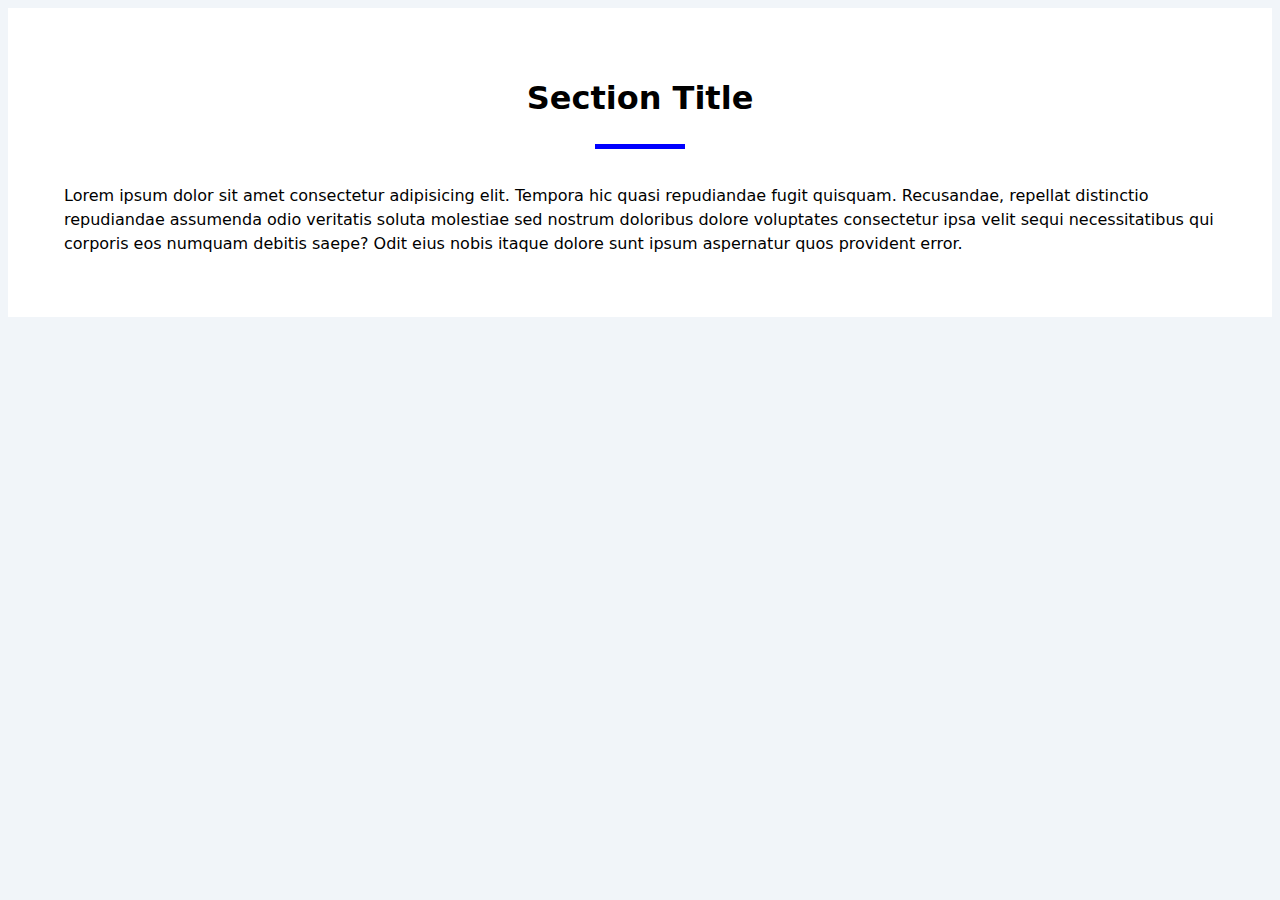
==== index.html @ a36c0e2c "display property project" ====
<!DOCTYPE html>
<html lang="en">
  <head>
    <meta charset="UTF-8" />
    <meta name="viewport" content="width=device-width, initial-scale=1.0" />
    <title>Display Property Project</title>
    <link rel="stylesheet" href="main.css" />
  </head>
  <body>
    <!-- section -->
    <div class="section">
      <!-- section Title -->
      <div class="section-title">
        <h1>Section Title</h1>
        <div class="title-underlying"></div>
      </div>
      <!-- end of section title -->
      <!-- section center -->
      <div class="section-center">
        <p>
          Lorem ipsum dolor sit amet consectetur adipisicing elit. Tempora hic
          quasi repudiandae fugit quisquam. Recusandae, repellat distinctio
          repudiandae assumenda odio veritatis soluta molestiae sed nostrum
          doloribus dolore voluptates consectetur ipsa velit sequi
          necessitatibus qui corporis eos numquam debitis saepe? Odit eius nobis
          itaque dolore sunt ipsum aspernatur quos provident error.
        </p>
      </div>
      <!-- end of section center -->
    </div>
    <!-- end of section  -->
  </body>
</html>
---- main.css ----
body {
  font-family: system-ui, -apple-system, BlinkMacSystemFont, "Segoe UI", Roboto,
    Oxygen, Ubuntu, Cantarell, "Open Sans", "Helvetica Neue", sans-serif;
  background: #f1f5f9;
  line-height: 1.5;
}
.section {
  padding: 45px 0;
  background: #fff;
}
.section-title {
  text-align: center;
  text-transform: capitalize;
}
.title-underlying {
  height: 5px;
  width: 90px;
  background: blue;
  margin: 0 auto;
  margin-bottom: 35px;
}
.section-center {
  width: 90vw;
  max-width: 1170px;
  margin: 0 auto;
}
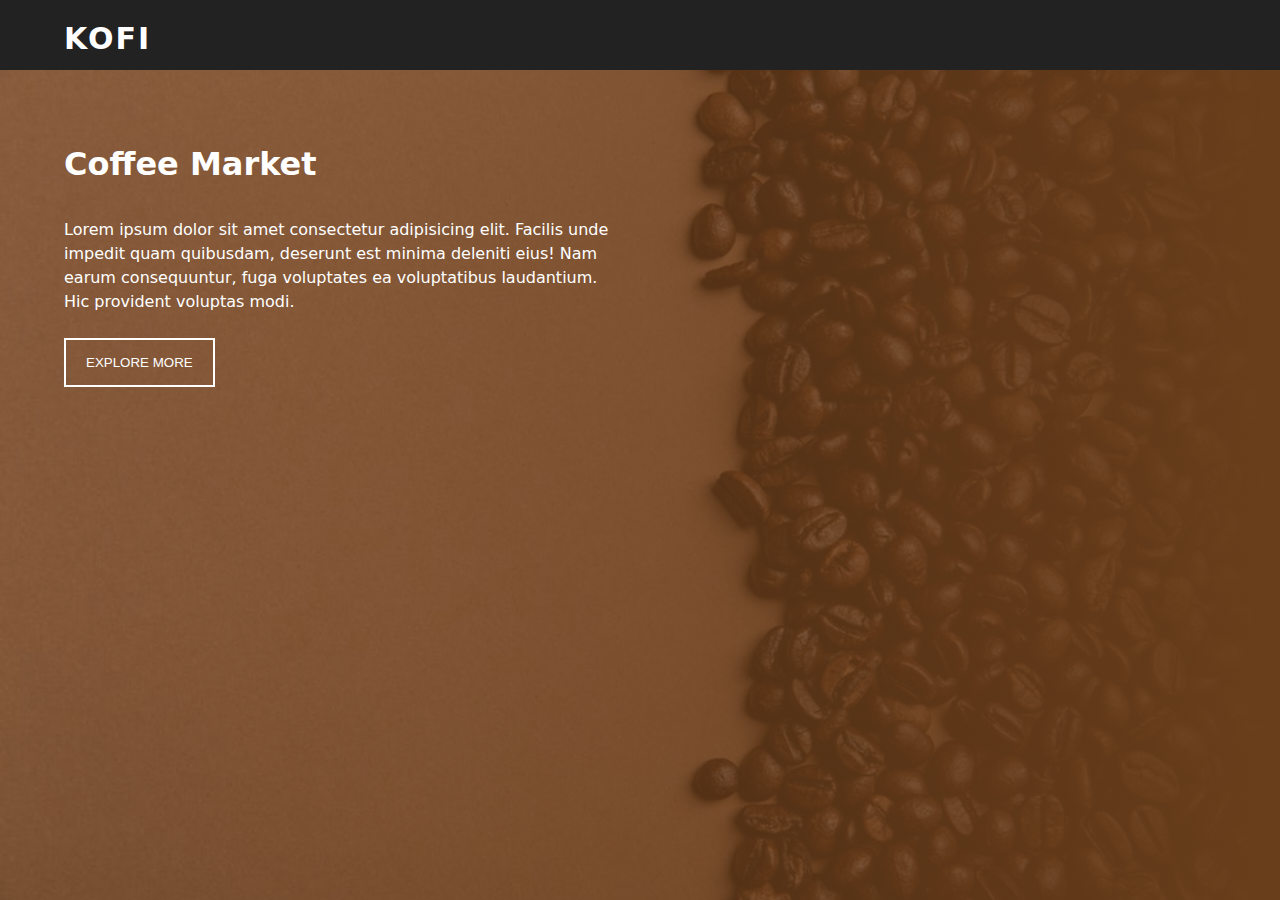
==== commit 94266a3b: "Background project" ====
--- a/index.html
+++ b/index.html
@@ -3,31 +3,36 @@
   <head>
     <meta charset="UTF-8" />
     <meta name="viewport" content="width=device-width, initial-scale=1.0" />
-    <title>Display Property Project</title>
+    <title>Background images project</title>
     <link rel="stylesheet" href="main.css" />
   </head>
   <body>
-    <!-- section -->
-    <div class="section">
-      <!-- section Title -->
-      <div class="section-title">
-        <h1>Section Title</h1>
-        <div class="title-underlying"></div>
+    <!-- div class nav -->
+    <div class="nav">
+      <div class="nav-center">
+        <span class="nav-title">KOFI</span>
       </div>
-      <!-- end of section title -->
-      <!-- section center -->
-      <div class="section-center">
+    </div>
+    <!-- end of the div class nav -->
+    <!-- div class hero -->
+    <div class="hero">
+      <!-- end of div class hero -->
+      <div class="hero-center">
+        <!-- heading -->
+        <h1>Coffee Market</h1>
+        <!-- paragraph -->
         <p>
-          Lorem ipsum dolor sit amet consectetur adipisicing elit. Tempora hic
-          quasi repudiandae fugit quisquam. Recusandae, repellat distinctio
-          repudiandae assumenda odio veritatis soluta molestiae sed nostrum
-          doloribus dolore voluptates consectetur ipsa velit sequi
-          necessitatibus qui corporis eos numquam debitis saepe? Odit eius nobis
-          itaque dolore sunt ipsum aspernatur quos provident error.
+          Lorem ipsum dolor sit amet consectetur adipisicing elit. Facilis unde
+          impedit quam quibusdam, deserunt est minima deleniti eius! Nam earum
+          consequuntur, fuga voluptates ea voluptatibus laudantium. Hic
+          provident voluptas modi.
         </p>
+        <!-- end of paragraph -->
+        <!-- button -->
+        <button class="hero-btn">Explore More</button>
+        <!-- end of the button  -->
       </div>
-      <!-- end of section center -->
     </div>
-    <!-- end of section  -->
+    <!-- end of the div class hero -->
   </body>
 </html>
--- a/main.css
+++ b/main.css
@@ -1,26 +1,62 @@
+* {
+  margin: 0;
+  padding: 0;
+  box-sizing: border-box;
+}
 body {
   font-family: system-ui, -apple-system, BlinkMacSystemFont, "Segoe UI", Roboto,
     Oxygen, Ubuntu, Cantarell, "Open Sans", "Helvetica Neue", sans-serif;
-  background: #f1f5f9;
   line-height: 1.5;
 }
-.section {
-  padding: 45px 0;
-  background: #fff;
+.nav {
+  height: 70px;
+  background: #222;
+  padding: 1rem 0;
 }
-.section-title {
-  text-align: center;
-  text-transform: capitalize;
+.nav-title {
+  font-size: 30px;
+  text-transform: uppercase;
+  font-weight: 700;
+  color: #fff;
+  letter-spacing: 2px;
 }
-.title-underlying {
-  height: 5px;
-  width: 90px;
-  background: blue;
-  margin: 0 auto;
-  margin-bottom: 35px;
-}
-.section-center {
+.nav-center {
   width: 90vw;
   max-width: 1170px;
   margin: 0 auto;
+  /* border: 2px solid red;
+  padding-left: 2rem; */
 }
+.hero {
+  background: linear-gradient(
+      to right,
+      rgba(105, 62, 27, 0.5),
+      rgba(105, 62, 27, 1)
+    ),
+    url(./images/background.jpeg) center/cover;
+  min-height: calc(100vh - 70px);
+}
+.hero-center {
+  width: 90vw;
+  max-width: 1170px;
+  margin: 0 auto;
+  padding: 70px 0;
+  color: #fff;
+}
+.hero-center h1 {
+  letter-spacing: 1.5;
+  text-transform: capitalize;
+  margin-bottom: 30px;
+}
+.hero-center p {
+  margin-bottom: 1.5rem;
+  max-width: 35em;
+}
+.hero-btn {
+  background: transparent;
+  border: #fff solid 2px;
+  padding: 15px 20px;
+  text-transform: uppercase;
+  color: #fff;
+  letter-spacing: 1.5;
+}
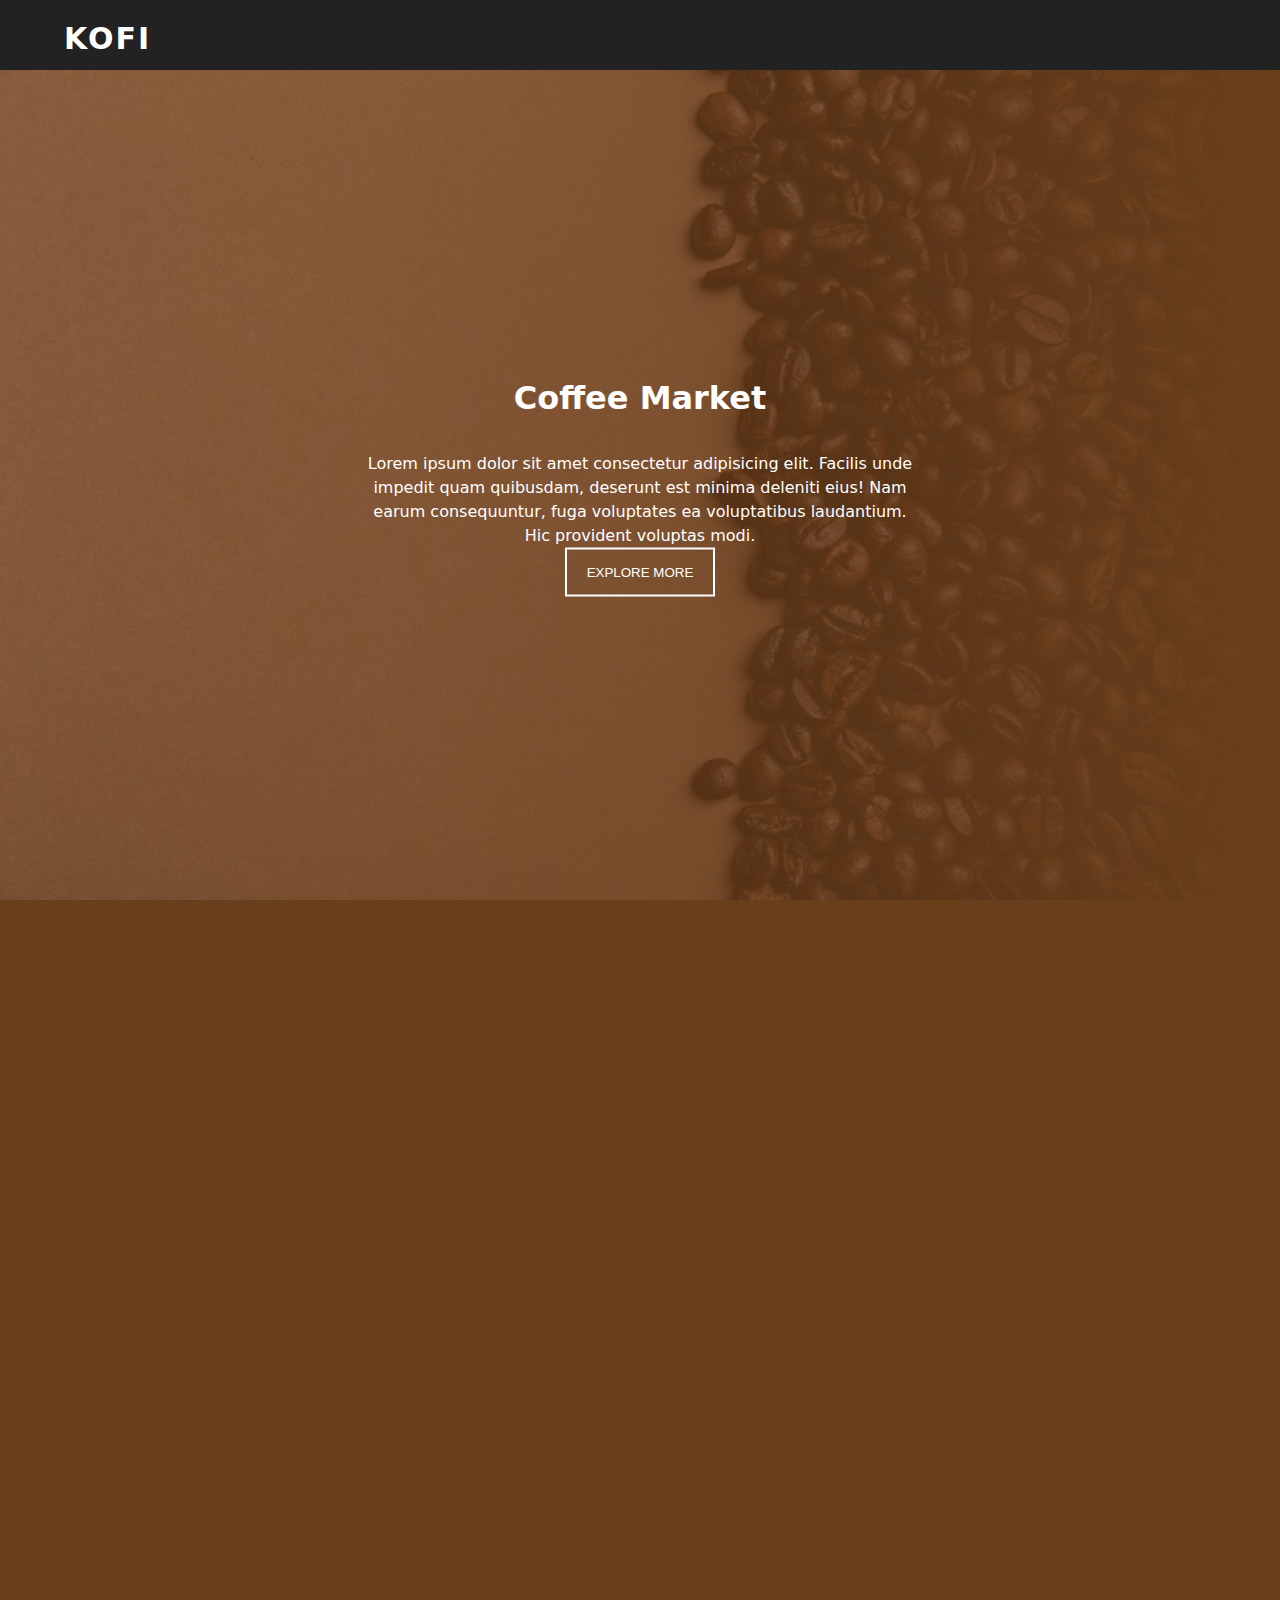
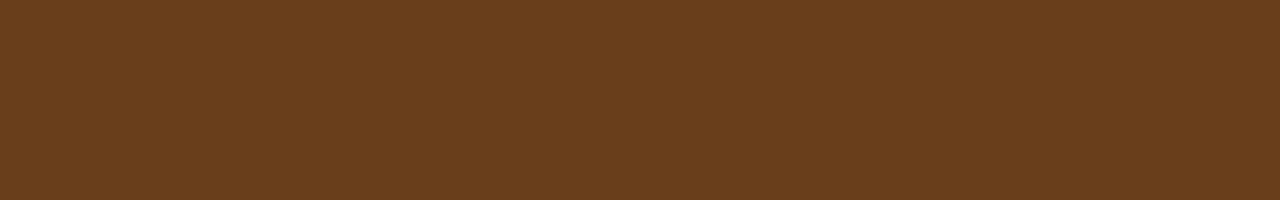
==== commit 1f170caa: "Position property project" ====
--- a/index.html
+++ b/index.html
@@ -3,7 +3,7 @@
   <head>
     <meta charset="UTF-8" />
     <meta name="viewport" content="width=device-width, initial-scale=1.0" />
-    <title>Background images project</title>
+    <title>position property project</title>
     <link rel="stylesheet" href="main.css" />
   </head>
   <body>
@@ -34,5 +34,8 @@
       </div>
     </div>
     <!-- end of the div class hero -->
+    <!-- div temp -->
+    <div class="temp"></div>
+    <!-- end of  div temp -->
   </body>
 </html>
--- a/main.css
+++ b/main.css
@@ -12,6 +12,9 @@
   height: 70px;
   background: #222;
   padding: 1rem 0;
+  position: sticky;
+  top: 0;
+  z-index: 9;
 }
 .nav-title {
   font-size: 30px;
@@ -28,13 +31,19 @@
   padding-left: 2rem; */
 }
 .hero {
-  background: linear-gradient(
-      to right,
-      rgba(105, 62, 27, 0.5),
-      rgba(105, 62, 27, 1)
-    ),
-    url(./images/background.jpeg) center/cover;
   min-height: calc(100vh - 70px);
+  background: rgba(105, 62, 27);
+  position: relative;
+}
+@media screen and (min-width: 768px) {
+  .hero {
+    background: linear-gradient(
+        to right,
+        rgba(105, 62, 27, 0.5),
+        rgba(105, 62, 27, 1)
+      ),
+      url(./images/background.jpeg) center/cover;
+  }
 }
 .hero-center {
   width: 90vw;
@@ -42,6 +51,12 @@
   margin: 0 auto;
   padding: 70px 0;
   color: #fff;
+  position: absolute;
+  top: 50%;
+  left: 50%;
+  transform: translate(-50%, -50%);
+  /* border: 2px solid red; */
+  text-align: center;
 }
 .hero-center h1 {
   letter-spacing: 1.5;
@@ -50,6 +65,7 @@
 }
 .hero-center p {
   margin-bottom: 1.5rem;
+  margin: 0 auto;
   max-width: 35em;
 }
 .hero-btn {
@@ -60,3 +76,8 @@
   color: #fff;
   letter-spacing: 1.5;
 }
+
+.temp {
+  min-height: 100vh;
+  background: rgba(105, 62, 27, 1);
+}
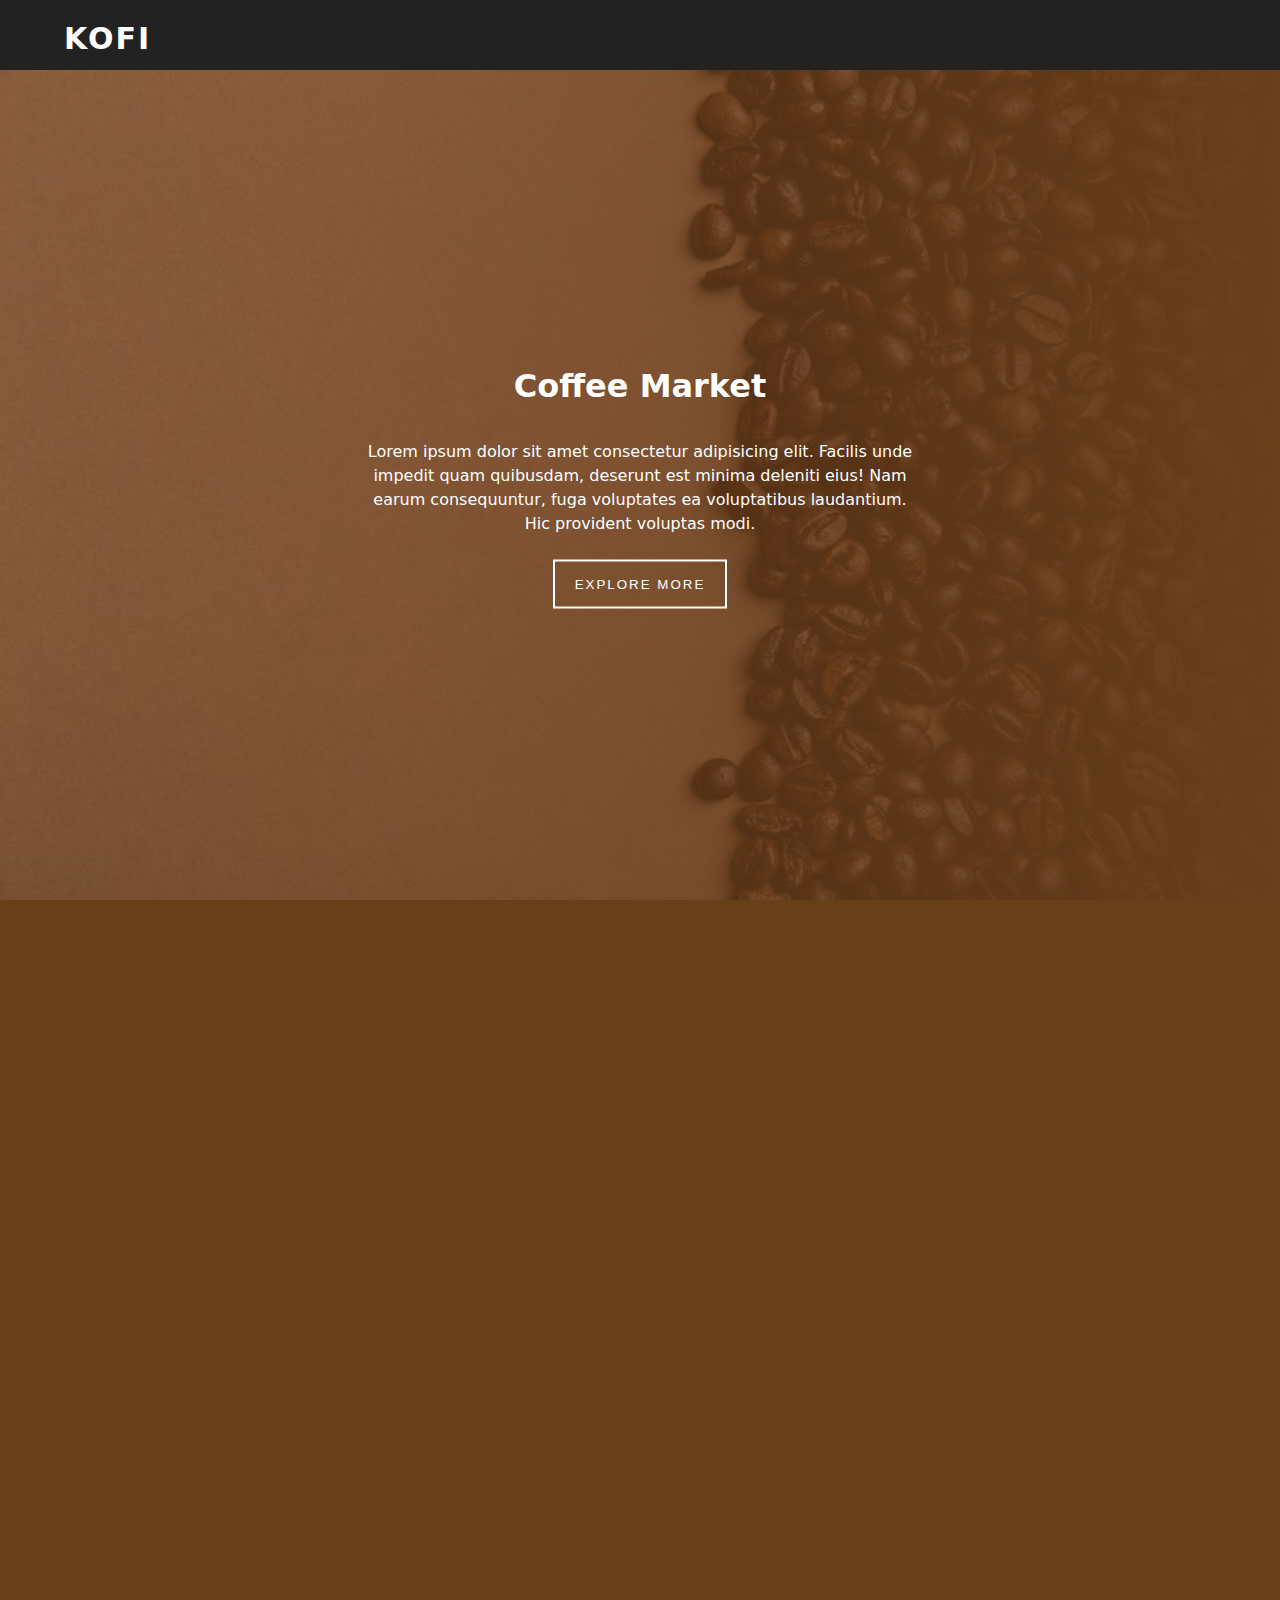
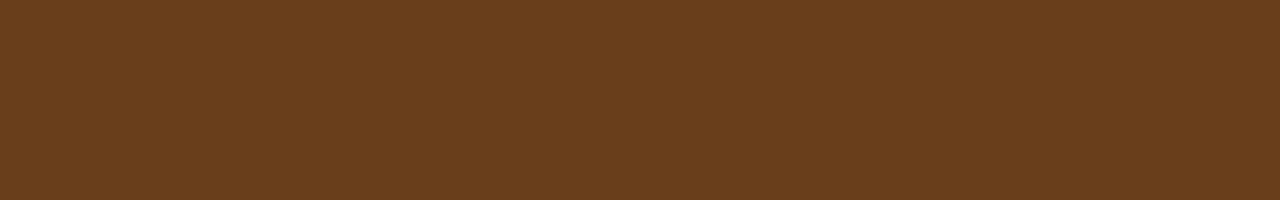
==== commit 8733c9de: "animation project" ====
--- a/index.html
+++ b/index.html
@@ -3,7 +3,7 @@
   <head>
     <meta charset="UTF-8" />
     <meta name="viewport" content="width=device-width, initial-scale=1.0" />
-    <title>position property project</title>
+    <title>animation property project</title>
     <link rel="stylesheet" href="main.css" />
   </head>
   <body>
@@ -18,16 +18,20 @@
     <div class="hero">
       <!-- end of div class hero -->
       <div class="hero-center">
-        <!-- heading -->
-        <h1>Coffee Market</h1>
-        <!-- paragraph -->
-        <p>
-          Lorem ipsum dolor sit amet consectetur adipisicing elit. Facilis unde
-          impedit quam quibusdam, deserunt est minima deleniti eius! Nam earum
-          consequuntur, fuga voluptates ea voluptatibus laudantium. Hic
-          provident voluptas modi.
-        </p>
-        <!-- end of paragraph -->
+        <!-- her-text -->
+        <div class="hero-text">
+          <!-- heading -->
+          <h1>Coffee Market</h1>
+          <!-- paragraph -->
+          <p>
+            Lorem ipsum dolor sit amet consectetur adipisicing elit. Facilis
+            unde impedit quam quibusdam, deserunt est minima deleniti eius! Nam
+            earum consequuntur, fuga voluptates ea voluptatibus laudantium. Hic
+            provident voluptas modi.
+          </p>
+          <!-- end of paragraph -->
+        </div>
+        <!-- end of hero text -->
         <!-- button -->
         <button class="hero-btn">Explore More</button>
         <!-- end of the button  -->
--- a/main.css
+++ b/main.css
@@ -49,7 +49,7 @@
   width: 90vw;
   max-width: 1170px;
   margin: 0 auto;
-  padding: 70px 0;
+  padding: 5rem 0;
   color: #fff;
   position: absolute;
   top: 50%;
@@ -64,9 +64,12 @@
   margin-bottom: 30px;
 }
 .hero-center p {
+  max-width: 35em;
+  margin: 0 auto;
   margin-bottom: 1.5rem;
-  margin: 0 auto;
-  max-width: 35em;
+}
+.hero-text {
+  animation: slideFromTop 5s ease-in-out 1;
 }
 .hero-btn {
   background: transparent;
@@ -74,10 +77,33 @@
   padding: 15px 20px;
   text-transform: uppercase;
   color: #fff;
-  letter-spacing: 1.5;
+  letter-spacing: 2px;
+  animation: slideFromBottom 5s ease-in-out 1;
 }
 
 .temp {
   min-height: 100vh;
   background: rgba(105, 62, 27, 1);
 }
+
+/* animations */
+@keyframes slideFromTop {
+  0% {
+    transform: translateY(-100px);
+    opacity: 0;
+  }
+  100% {
+    transform: translateY(0);
+    opacity: 1;
+  }
+}
+@keyframes slideFromBottom {
+  0% {
+    transform: translateY(100px);
+    opacity: 0;
+  }
+  100% {
+    transform: translateY(0);
+    opacity: 1;
+  }
+}
